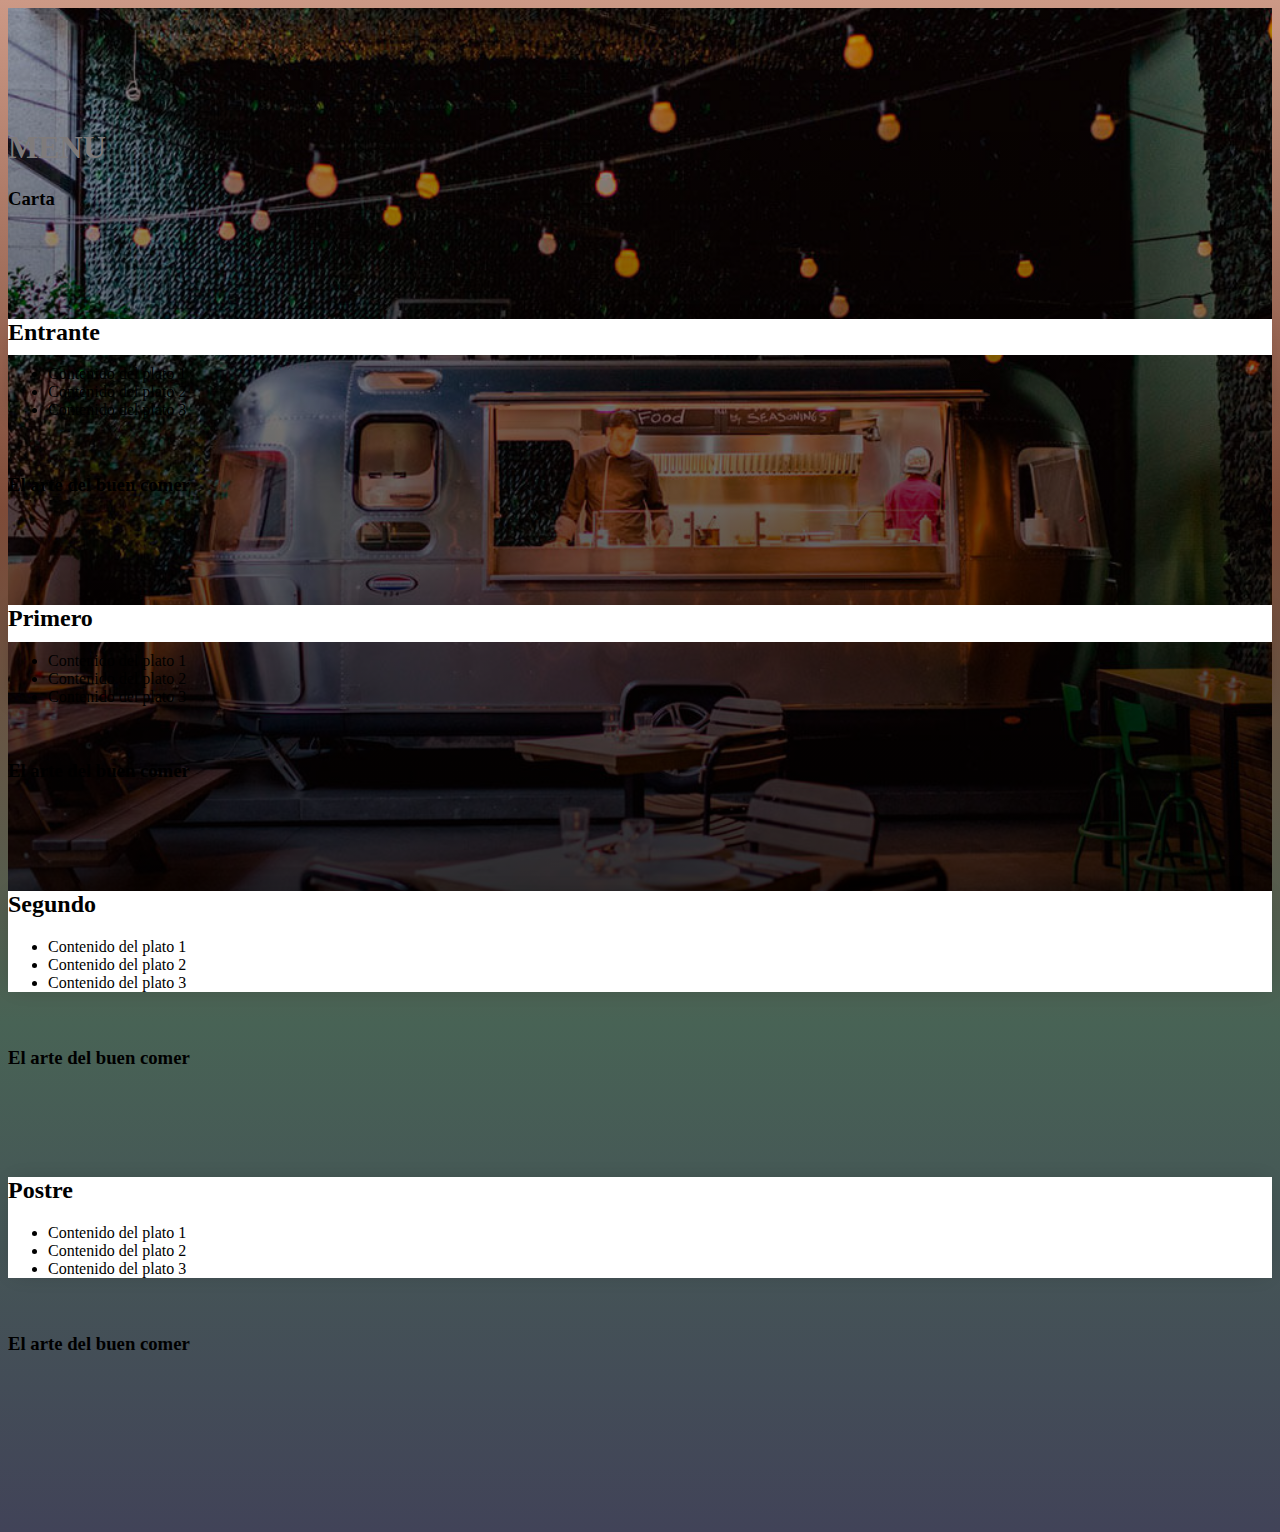
==== pages/carta.html @ e1b3d305 "Actualizo estilos, cargo mas imagenes, finalizo estructura de la carta" ====
<!DOCTYPE html>
<html lang="en">
<head>
    <meta charset="UTF-8">
    <meta http-equiv="X-UA-Compatible" content="IE=edge">
    <meta name="viewport" content="width=device-width, initial-scale=1.0">
    <title>Document</title>
    <!-- CSS only -->
    <link href="https://cdn.jsdelivr.net/npm/bootstrap@5.2.1/dist/css/bootstrap.min.css" rel="stylesheet" integrity="sha384-iYQeCzEYFbKjA/T2uDLTpkwGzCiq6soy8tYaI1GyVh/UjpbCx/TYkiZhlZB6+fzT" crossorigin="anonymous">
    <link rel="stylesheet" href="../css/style.css">
</head>
<body>
    <header class="parallax-header">
        
        <div class="container">
            <div class="header-content">
                <div class="row">
                    <div class="col-10"></div>
                    <div class="col-2">
                        <a href="./pages/menu.html"><h1>MENU</h1></a>
                    </div>
                </div>
                <h3 class="text-center text-light">Carta</h3>
            </div>
        </div>
    </header>
    <div class="container card">
        <div class="content row ">
            <div class="col-3 "> 
                <h2>Entrante</h2> 
            </div>
            <div class="col-9">
                 <ul>
                    <li>Contenido del plato 1</li>
                    <li>Contenido del plato 2</li>
                    <li>Contenido del plato 3</li>

                 </ul>

            </div>
        </div>
    </div>
    <div class="parallax-header foot">
        <div class="container">
            <div class="header-content">
                <h3 class="text-center text-light mx-auto">El arte del buen comer</h3>
            </div>
        </div>
    </div>
    <div class="container card">
        <div class="content row ">
            <div class="col-3 "> 
                <h2>Primero</h2> 
            </div>
            <div class="col-9">
                 <ul>
                    <li>Contenido del plato 1</li>
                    <li>Contenido del plato 2</li>
                    <li>Contenido del plato 3</li>

                 </ul>

            </div>
        </div>
    </div>
    <div class="parallax-header foot">
        <div class="container">
            <div class="header-content">
                <h3 class="text-center text-light mx-auto">El arte del buen comer</h3>
            </div>
        </div>
    </div>
    <div class="container card">
        <div class="content row ">
            <div class="col-3 "> 
                <h2>Segundo</h2> 
            </div>
            <div class="col-9">
                 <ul>
                    <li>Contenido del plato 1</li>
                    <li>Contenido del plato 2</li>
                    <li>Contenido del plato 3</li>

                 </ul>

            </div>
        </div>
    </div>
    <div class="parallax-header foot">
        <div class="container">
            <div class="header-content">
                <h3 class="text-center text-light mx-auto">El arte del buen comer</h3>
            </div>
        </div>
    </div>
    <div class="container card">
        <div class="content row ">
            <div class="col-3 "> 
                <h2>Postre</h2> 
            </div>
            <div class="col-9">
                 <ul>
                    <li>Contenido del plato 1</li>
                    <li>Contenido del plato 2</li>
                    <li>Contenido del plato 3</li>

                 </ul>

            </div>
        </div>
    </div>
    <div class="parallax-header foot">
        <div class="container">
            <div class="header-content">
                <h3 class="text-center text-light mx-auto">El arte del buen comer</h3>
            </div>
        </div>
    </div>


   

    <!-- JavaScript Bundle with Popper -->
    <script src="https://cdn.jsdelivr.net/npm/bootstrap@5.2.1/dist/js/bootstrap.bundle.min.js" integrity="sha384-u1OknCvxWvY5kfmNBILK2hRnQC3Pr17a+RTT6rIHI7NnikvbZlHgTPOOmMi466C8" crossorigin="anonymous"></script>
</body>
</html>
---- css/style.css ----
.parallax-header{
    background: #000;
    background: linear-gradient( 
        rgba(0, 0, 0, 0.3),
        rgba(0, 0, 0, 0.8)
        ),
        url(../img/maxresdefault.jpg);
    background-attachment: fixed;
    background-position: center;
    background-repeat: no-repeat;
    background-size: cover;
}

.header-content{
    padding: 100px 0 150px 0;
}

.content{
    margin-top: -80px;
    box-shadow: 0 0 20px -6px rgba(0, 0, 0, 0.2);
    background-color: #fff;
}

.left{
    padding-top: 20px;
}

.right{
    padding: 0;
}

.text-justify{
    text-align: justify;
}

.bottom{
    background: #dc3545;
    padding: 20px;
}

.foot{
    margin-top: -80px;
}

body{
    background:linear-gradient(#cc9986,#7e4b38,#486355,#414358);
}
a{
    text-decoration: none;
    color: rgb(127, 123, 123);
}

.bordeado{
    border-radius: 30%;
}

.medium{
    background-color: transparent;
}
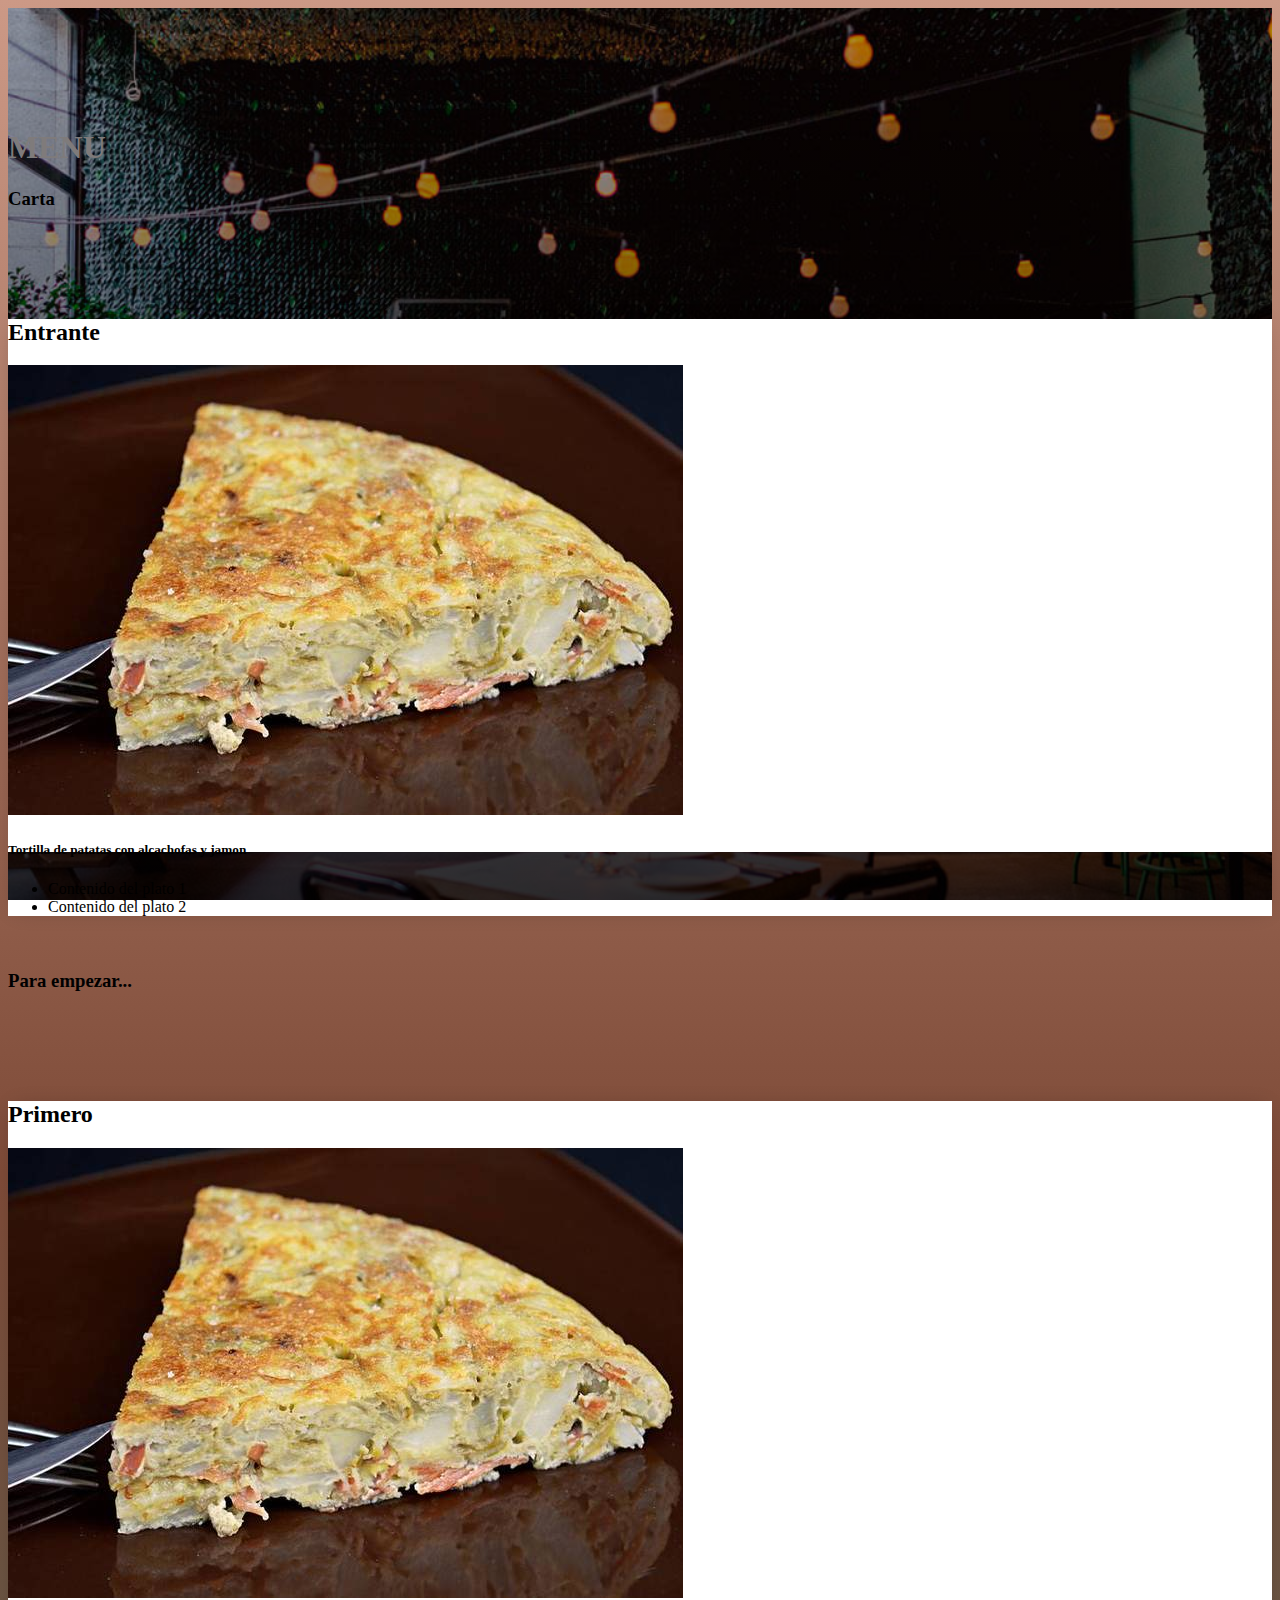
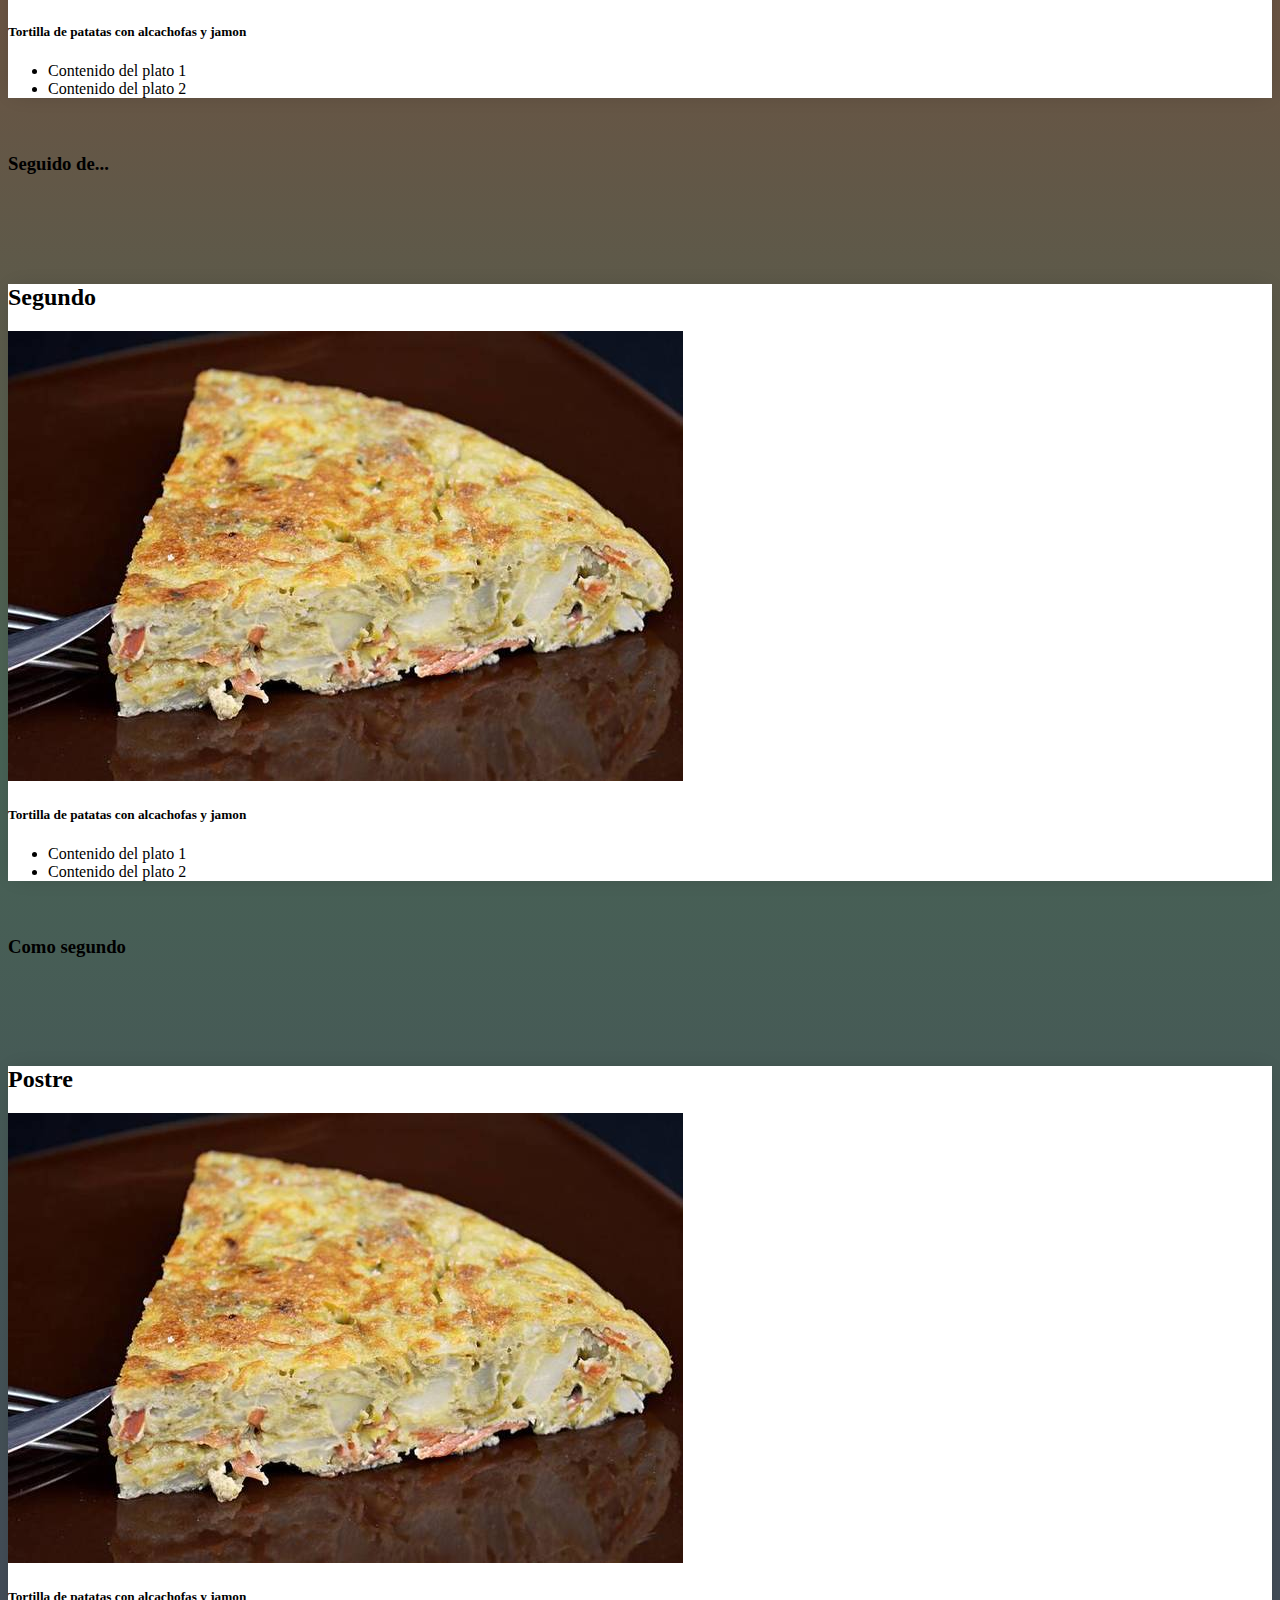
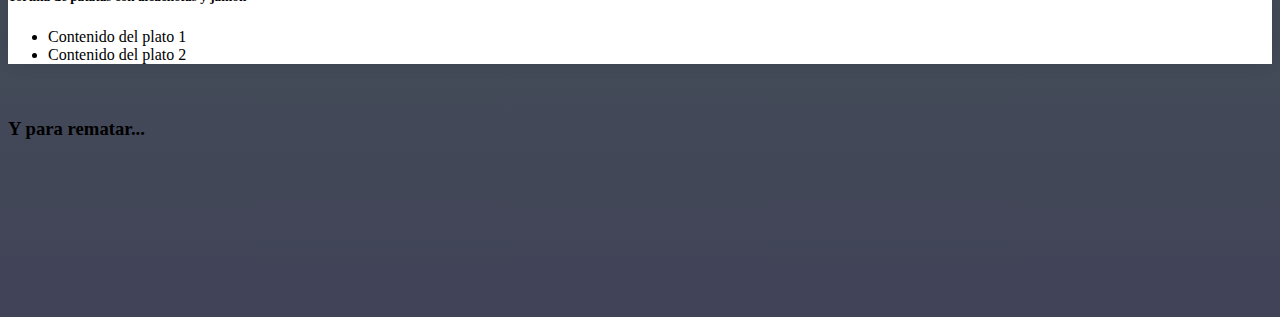
==== commit 045488c7: "Cargamos imagenes, finalizamos la estructura, pagina carta a falta de modificar cada plato pero fina" ====
--- a/pages/carta.html
+++ b/pages/carta.html
@@ -17,23 +17,28 @@
                 <div class="row">
                     <div class="col-10"></div>
                     <div class="col-2">
-                        <a href="./pages/menu.html"><h1>MENU</h1></a>
+                        <a href="./menu.html"><h1>MENU</h1></a>
                     </div>
                 </div>
                 <h3 class="text-center text-light">Carta</h3>
             </div>
         </div>
     </header>
+
+
+
     <div class="container card">
         <div class="content row ">
             <div class="col-3 "> 
-                <h2>Entrante</h2> 
+                <h2>Entrante</h2>
+                <img src="../img/imagen3.jpg " class="w-100 mb-4" alt="">
             </div>
             <div class="col-9">
+                
+                <h5>Tortilla de patatas con alcachofas y jamon</h5>
                  <ul>
                     <li>Contenido del plato 1</li>
                     <li>Contenido del plato 2</li>
-                    <li>Contenido del plato 3</li>
 
                  </ul>
 
@@ -43,20 +48,25 @@
     <div class="parallax-header foot">
         <div class="container">
             <div class="header-content">
-                <h3 class="text-center text-light mx-auto">El arte del buen comer</h3>
+                <h3 class="text-center text-light mx-auto">Para empezar...</h3>
             </div>
         </div>
     </div>
+
+
+
     <div class="container card">
         <div class="content row ">
             <div class="col-3 "> 
-                <h2>Primero</h2> 
+                <h2>Primero</h2>
+                <img src="../img/imagen3.jpg " class="w-100 mb-4" alt="">
             </div>
             <div class="col-9">
+                
+                <h5>Tortilla de patatas con alcachofas y jamon</h5>
                  <ul>
                     <li>Contenido del plato 1</li>
                     <li>Contenido del plato 2</li>
-                    <li>Contenido del plato 3</li>
 
                  </ul>
 
@@ -66,20 +76,29 @@
     <div class="parallax-header foot">
         <div class="container">
             <div class="header-content">
-                <h3 class="text-center text-light mx-auto">El arte del buen comer</h3>
+                <h3 class="text-center text-light mx-auto">Seguido de...</h3>
             </div>
         </div>
     </div>
+
+
+
+
+
+
+
     <div class="container card">
         <div class="content row ">
             <div class="col-3 "> 
-                <h2>Segundo</h2> 
+                <h2>Segundo</h2>
+                <img src="../img/imagen3.jpg " class="w-100 mb-4" alt="">
             </div>
             <div class="col-9">
+                
+                <h5>Tortilla de patatas con alcachofas y jamon</h5>
                  <ul>
                     <li>Contenido del plato 1</li>
                     <li>Contenido del plato 2</li>
-                    <li>Contenido del plato 3</li>
 
                  </ul>
 
@@ -89,20 +108,25 @@
     <div class="parallax-header foot">
         <div class="container">
             <div class="header-content">
-                <h3 class="text-center text-light mx-auto">El arte del buen comer</h3>
+                <h3 class="text-center text-light mx-auto">Como segundo</h3>
             </div>
         </div>
     </div>
+
+
+
     <div class="container card">
         <div class="content row ">
             <div class="col-3 "> 
-                <h2>Postre</h2> 
+                <h2>Postre</h2>
+                <img src="../img/imagen3.jpg " class="w-100 mb-4" alt="">
             </div>
             <div class="col-9">
+                
+                <h5>Tortilla de patatas con alcachofas y jamon</h5>
                  <ul>
                     <li>Contenido del plato 1</li>
                     <li>Contenido del plato 2</li>
-                    <li>Contenido del plato 3</li>
 
                  </ul>
 
@@ -112,7 +136,7 @@
     <div class="parallax-header foot">
         <div class="container">
             <div class="header-content">
-                <h3 class="text-center text-light mx-auto">El arte del buen comer</h3>
+                <h3 class="text-center text-light mx-auto">Y para rematar...</h3>
             </div>
         </div>
     </div>
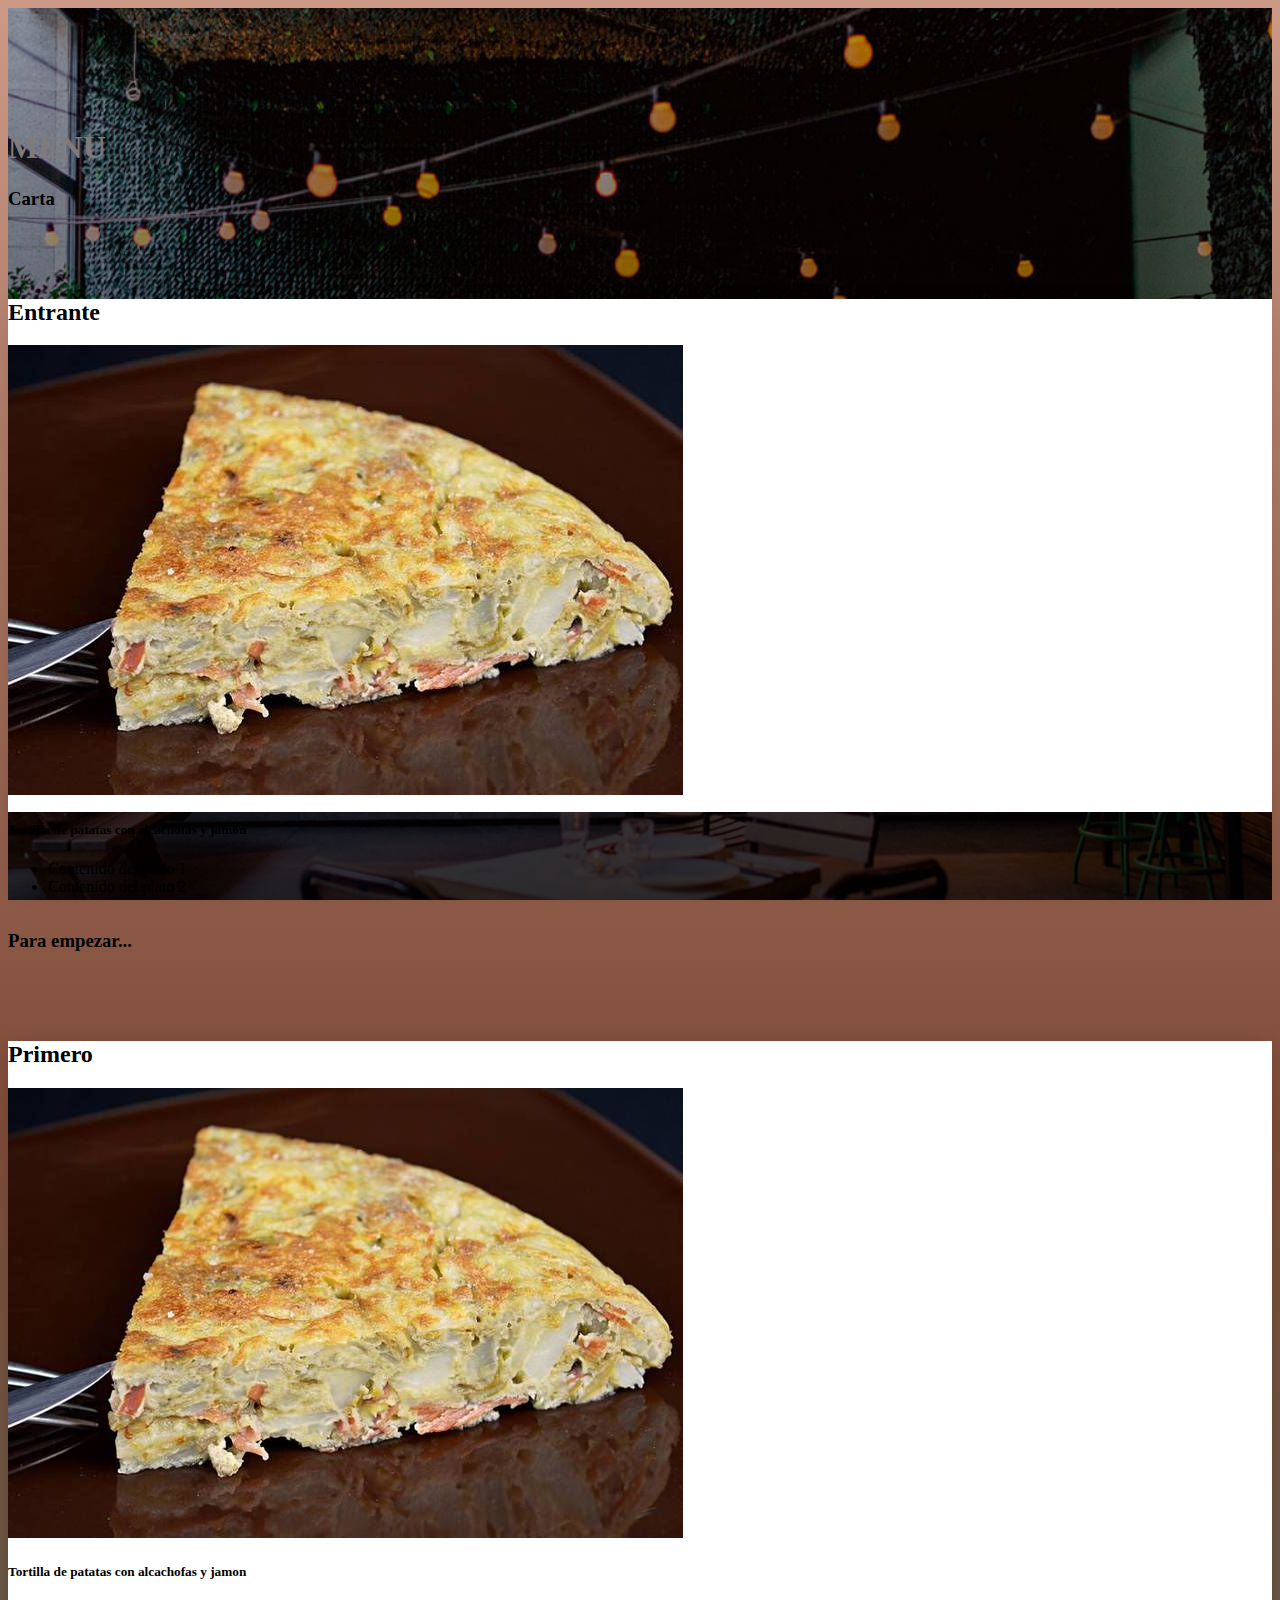
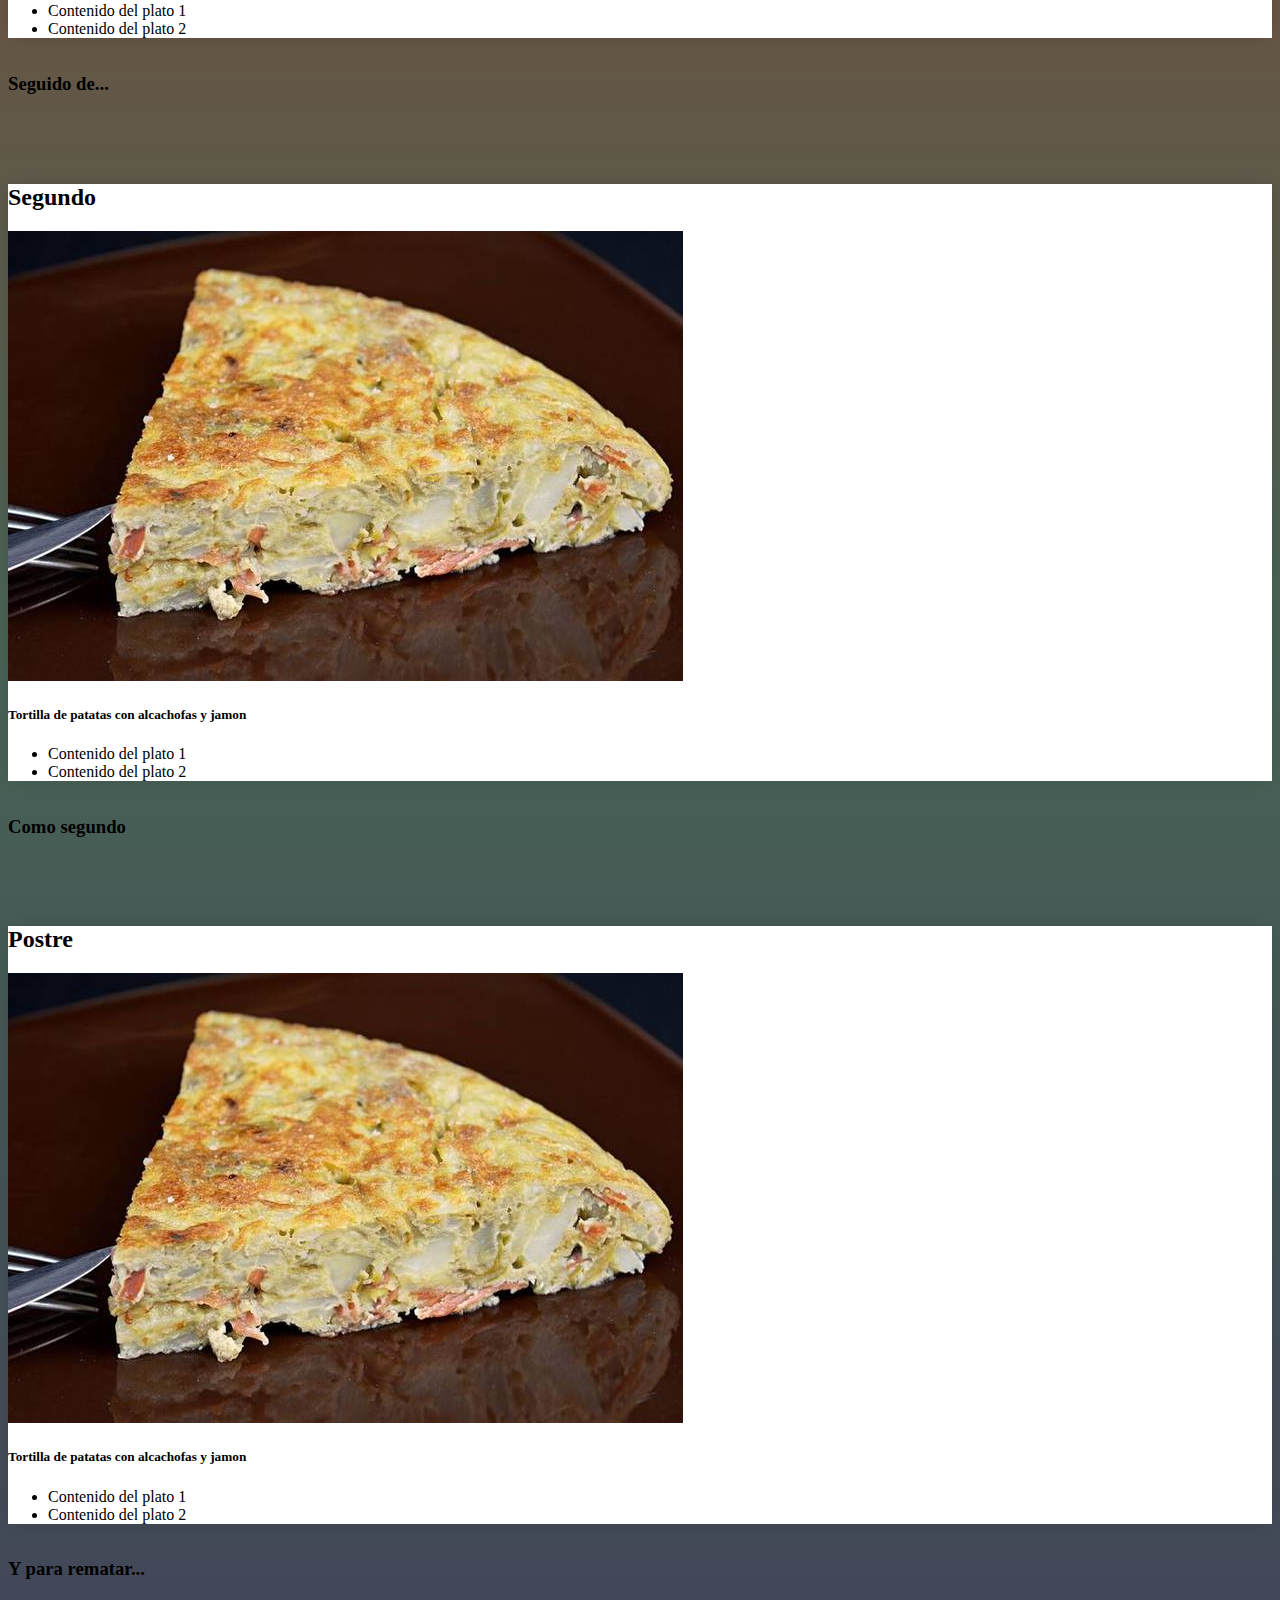
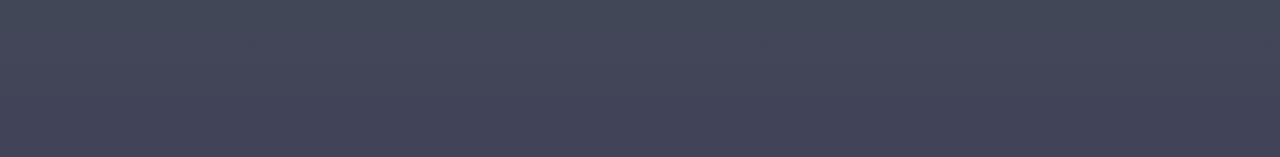
==== commit 44aebd89: "Modificando css y añadiendo nuevo css para carta.html" ====
--- a/pages/carta.html
+++ b/pages/carta.html
@@ -7,14 +7,14 @@
     <title>Document</title>
     <!-- CSS only -->
     <link href="https://cdn.jsdelivr.net/npm/bootstrap@5.2.1/dist/css/bootstrap.min.css" rel="stylesheet" integrity="sha384-iYQeCzEYFbKjA/T2uDLTpkwGzCiq6soy8tYaI1GyVh/UjpbCx/TYkiZhlZB6+fzT" crossorigin="anonymous">
-    <link rel="stylesheet" href="../css/style.css">
+    <link rel="stylesheet" href="../css/carta.css">
 </head>
 <body>
     <header class="parallax-header">
         
         <div class="container">
             <div class="header-content">
-                <div class="row">
+                <div class="row ">
                     <div class="col-10"></div>
                     <div class="col-2">
                         <a href="./menu.html"><h1>MENU</h1></a>
@@ -28,7 +28,7 @@
 
 
     <div class="container card">
-        <div class="content row ">
+        <div class="content row  ">
             <div class="col-3 "> 
                 <h2>Entrante</h2>
                 <img src="../img/imagen3.jpg " class="w-100 mb-4" alt="">
--- a/css/carta.css
+++ b/css/carta.css
@@ -0,0 +1,42 @@
+.parallax-header{
+    background: #000;
+    background: linear-gradient( 
+        rgba(0, 0, 0, 0.3),
+        rgba(0, 0, 0, 0.8)
+        ),
+        url(../img/maxresdefault.jpg);
+    background-attachment: fixed;
+    background-position: center;
+    background-repeat: no-repeat;
+    background-size: cover;
+}
+
+.header-content{
+    padding: 100px 0 150px 0;
+}
+
+.content{
+    margin-top: -100px;
+    box-shadow: 0 0 20px -6px rgba(0, 0, 0, 0.2);
+    background-color: #fff;
+}
+
+.foot{
+    margin-top: -100px;
+}
+
+body{
+    background:linear-gradient(#cc9986,#7e4b38,#486355,#414358);
+}
+a{
+    text-decoration: none;
+    color: rgb(127, 123, 123);
+}
+
+.bordeado{
+    border-radius: 30%;
+}
+
+.medium{
+    background-color: transparent;
+}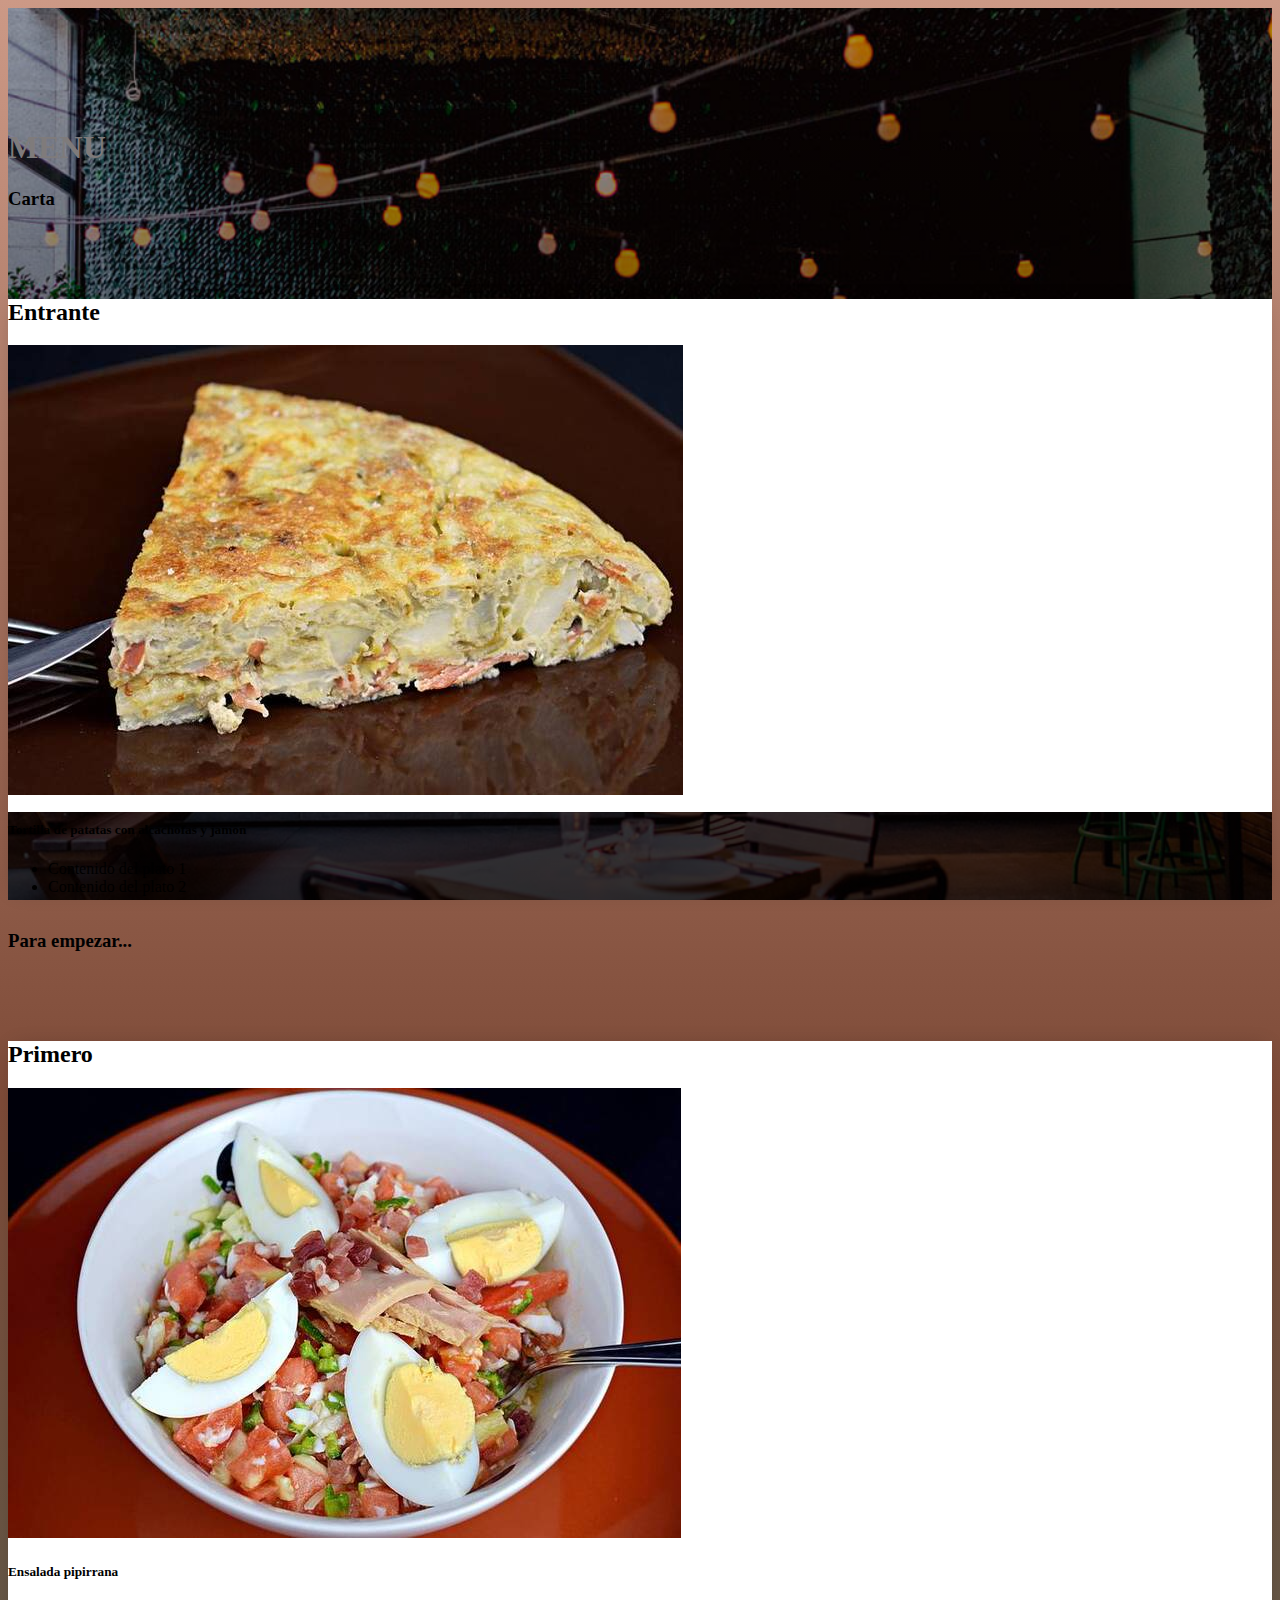
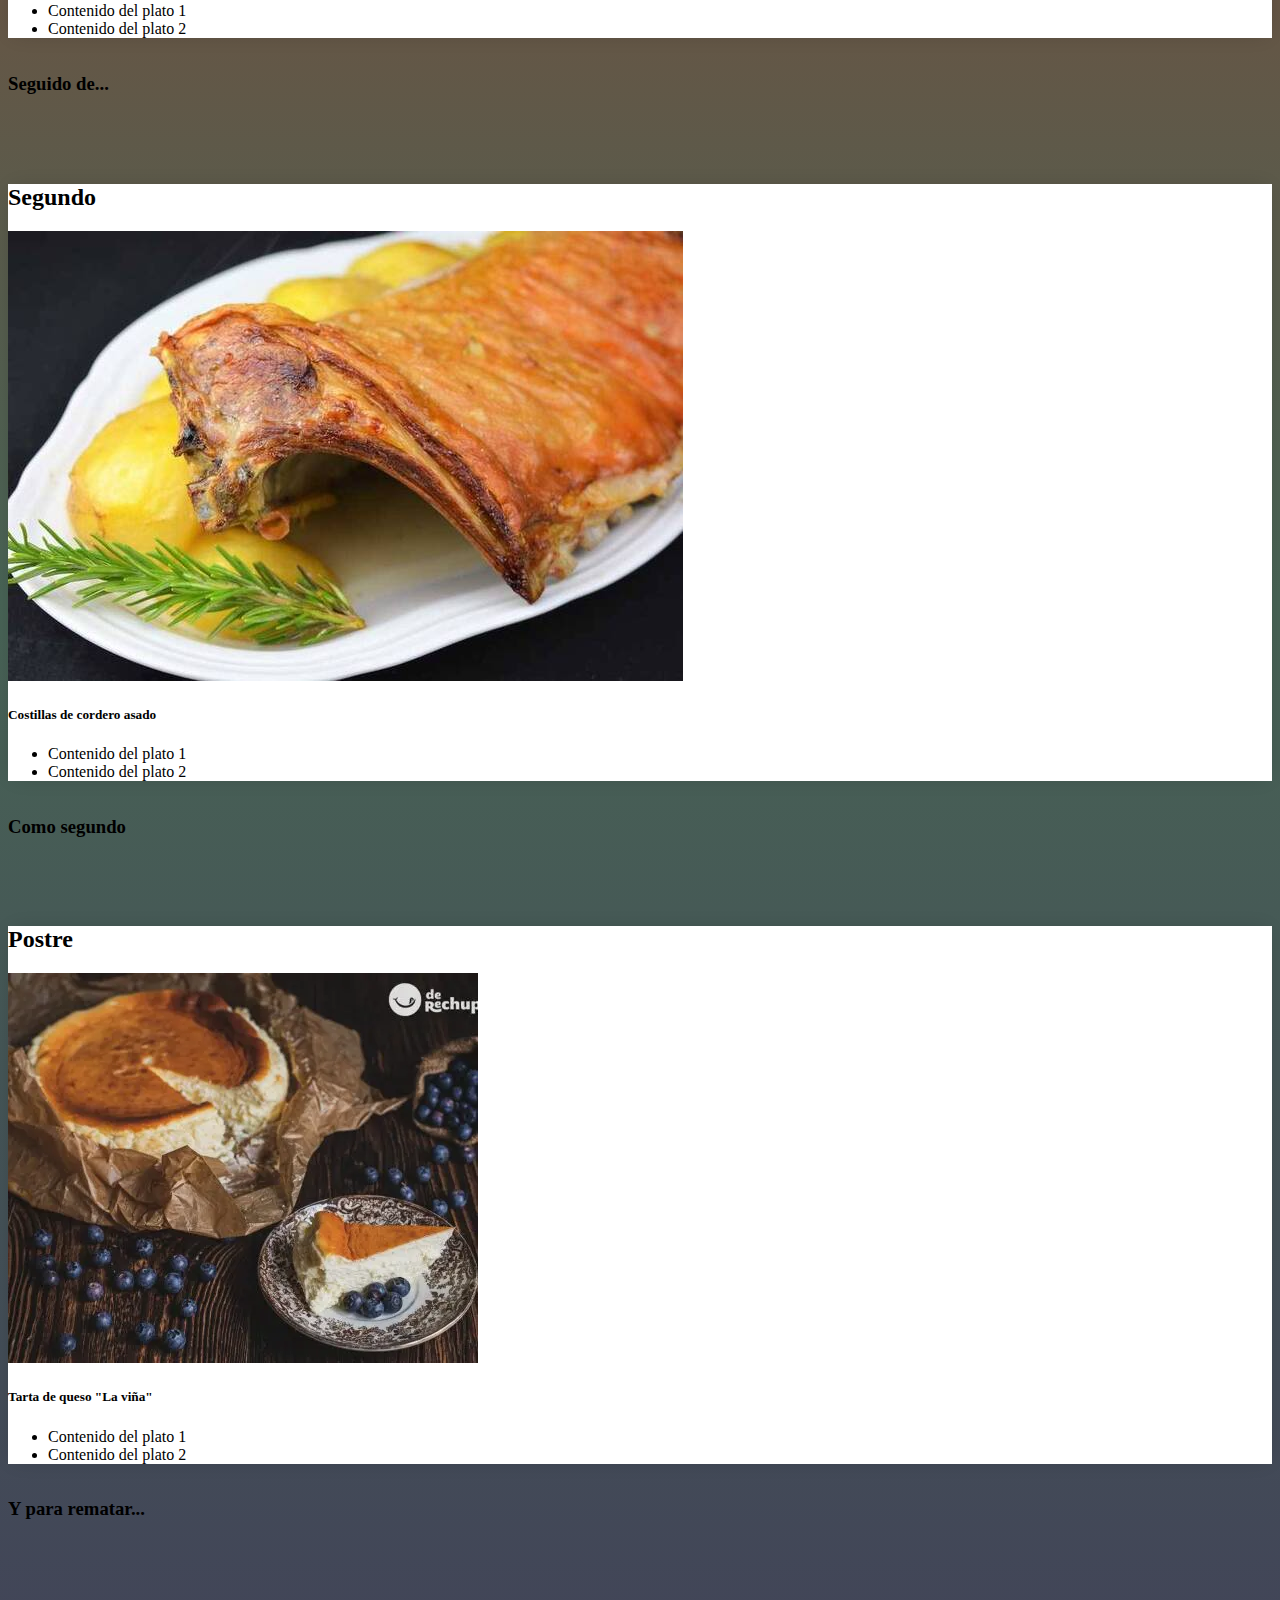
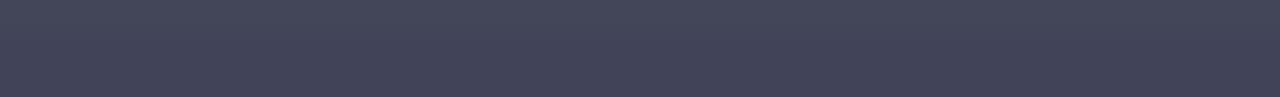
==== commit 1fe6ff59: "Proyecto finalizado a falta de realizar un readme y comentar el codigo" ====
--- a/pages/carta.html
+++ b/pages/carta.html
@@ -59,11 +59,11 @@
         <div class="content row ">
             <div class="col-3 "> 
                 <h2>Primero</h2>
-                <img src="../img/imagen3.jpg " class="w-100 mb-4" alt="">
+                <img src="../img/imagen4.jpg " class="w-100 mb-4" alt="">
             </div>
             <div class="col-9">
                 
-                <h5>Tortilla de patatas con alcachofas y jamon</h5>
+                <h5>Ensalada pipirrana</h5>
                  <ul>
                     <li>Contenido del plato 1</li>
                     <li>Contenido del plato 2</li>
@@ -91,11 +91,11 @@
         <div class="content row ">
             <div class="col-3 "> 
                 <h2>Segundo</h2>
-                <img src="../img/imagen3.jpg " class="w-100 mb-4" alt="">
+                <img src="../img/imagen5.jpg " class="w-100 mb-4" alt="">
             </div>
             <div class="col-9">
                 
-                <h5>Tortilla de patatas con alcachofas y jamon</h5>
+                <h5>Costillas de cordero asado</h5>
                  <ul>
                     <li>Contenido del plato 1</li>
                     <li>Contenido del plato 2</li>
@@ -119,11 +119,11 @@
         <div class="content row ">
             <div class="col-3 "> 
                 <h2>Postre</h2>
-                <img src="../img/imagen3.jpg " class="w-100 mb-4" alt="">
+                <img src="../img/imagen6.jpg " class="w-100 mb-4" alt="">
             </div>
             <div class="col-9">
                 
-                <h5>Tortilla de patatas con alcachofas y jamon</h5>
+                <h5>Tarta de queso "La viña"</h5>
                  <ul>
                     <li>Contenido del plato 1</li>
                     <li>Contenido del plato 2</li>
